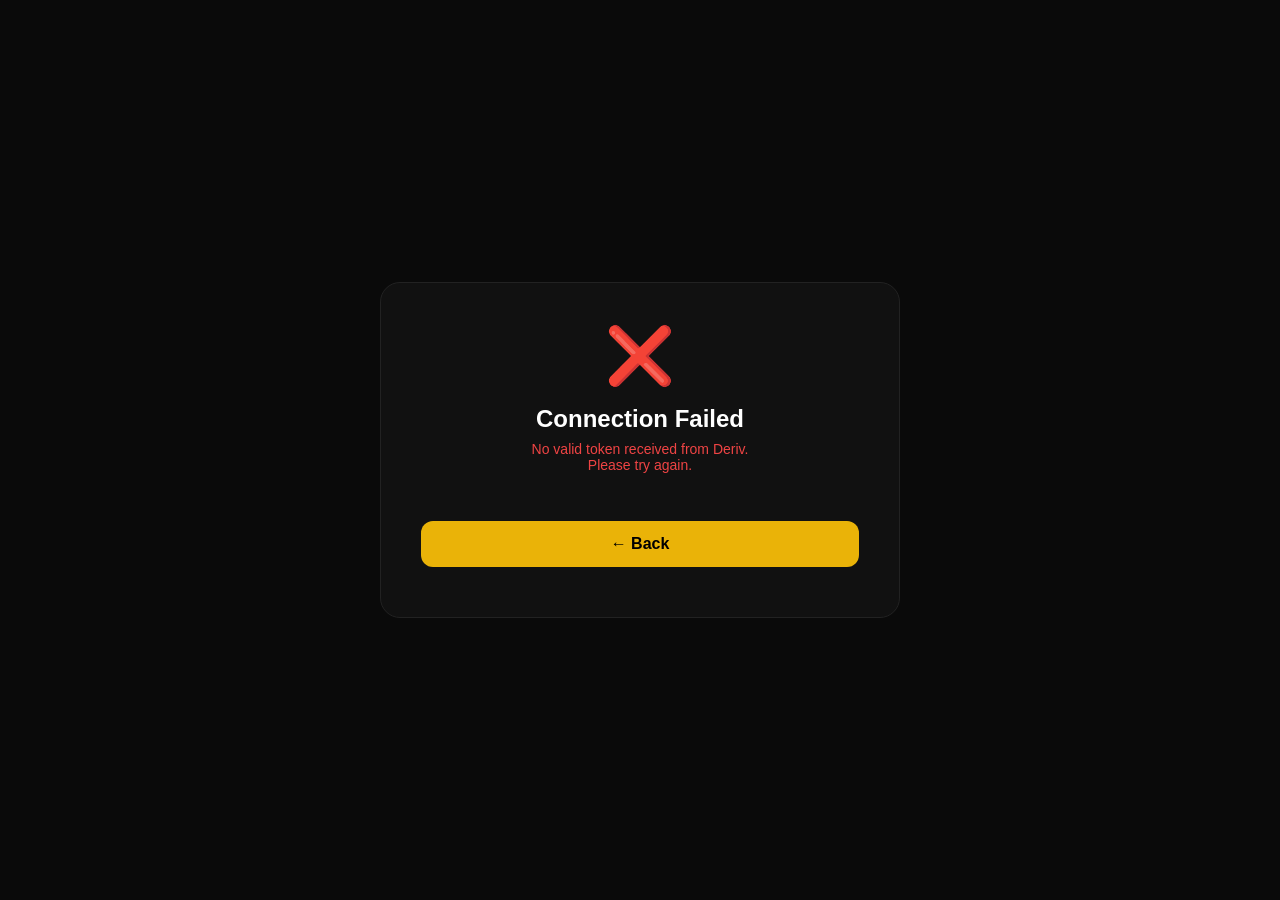
==== connect/callback/index.html @ 8b49e81c "Add Deriv OAuth callback page for HesmerciFx" ====
<!DOCTYPE html>
<html lang="en">
<head>
  <meta charset="UTF-8">
  <meta name="viewport" content="width=device-width, initial-scale=1.0">
  <title>HesmerciFx — Deriv Connected</title>
  <style>
    * { box-sizing: border-box; margin: 0; padding: 0; }
    body {
      font-family: -apple-system, BlinkMacSystemFont, 'Segoe UI', sans-serif;
      background: #0a0a0a; color: #fff;
      min-height: 100vh; display: flex; align-items: center;
      justify-content: center; padding: 20px;
    }
    .card {
      background: #111; border: 1px solid #222;
      border-radius: 20px; padding: 40px; max-width: 520px;
      width: 100%; text-align: center;
    }
    .icon { font-size: 56px; margin-bottom: 16px; }
    h1 { font-size: 24px; font-weight: 900; margin-bottom: 8px; }
    .sub { color: #666; font-size: 14px; margin-bottom: 28px; }
    .token-box {
      background: #1a1a1a; border: 2px solid #eab308;
      border-radius: 12px; padding: 16px 20px;
      font-family: monospace; font-size: 13px;
      word-break: break-all; text-align: left;
      color: #eab308; margin-bottom: 16px;
    }
    .btn {
      display: inline-block; width: 100%;
      background: #eab308; color: #000;
      border: none; padding: 14px 24px;
      border-radius: 12px; font-weight: 900;
      font-size: 16px; cursor: pointer;
      margin-bottom: 10px; text-decoration: none;
    }
    .btn:hover { background: #fbbf24; }
    .btn-outline {
      background: transparent; border: 1px solid #333;
      color: #666; font-size: 14px; padding: 10px;
    }
    .acct { color: #888; font-size: 13px; margin-bottom: 20px; }
    #error { color: #ef4444; }
  </style>
</head>
<body>
<div class="card" id="card">
  <div class="icon">⏳</div>
  <h1>Connecting...</h1>
  <p class="sub">Please wait</p>
</div>

<script>
  const params = new URLSearchParams(window.location.search);
  const token = params.get('token1');
  const acct  = params.get('acct1');
  const card  = document.getElementById('card');

  if (token && token.startsWith('a1-')) {
    // Store in localStorage so our frontend can pick it up
    localStorage.setItem('deriv_pending_token', token);
    localStorage.setItem('deriv_pending_acct', acct || '');

    card.innerHTML = `
      <div class="icon">✅</div>
      <h1>Deriv Connected!</h1>
      <p class="sub">Your trading token is ready</p>
      <p class="acct">Account: <strong>${acct || 'unknown'}</strong></p>
      <div class="token-box" id="tok">${token}</div>
      <button class="btn" onclick="copyToken()">📋 Copy Token</button>
      <a href="https://hesmerci.online" class="btn btn-outline">← Back to HesmerciFx</a>
    `;
  } else {
    card.innerHTML = `
      <div class="icon">❌</div>
      <h1>Connection Failed</h1>
      <p class="sub" id="error">No valid token received from Deriv.<br>Please try again.</p>
      <a href="https://hesmerci.online" class="btn" style="margin-top:20px">← Back</a>
    `;
  }

  function copyToken() {
    const tok = document.getElementById('tok').textContent.trim();
    navigator.clipboard.writeText(tok).then(() => {
      document.querySelector('.btn').textContent = '✅ Copied!';
      setTimeout(() => document.querySelector('.btn').textContent = '📋 Copy Token', 2000);
    });
  }
</script>
</body>
</html>
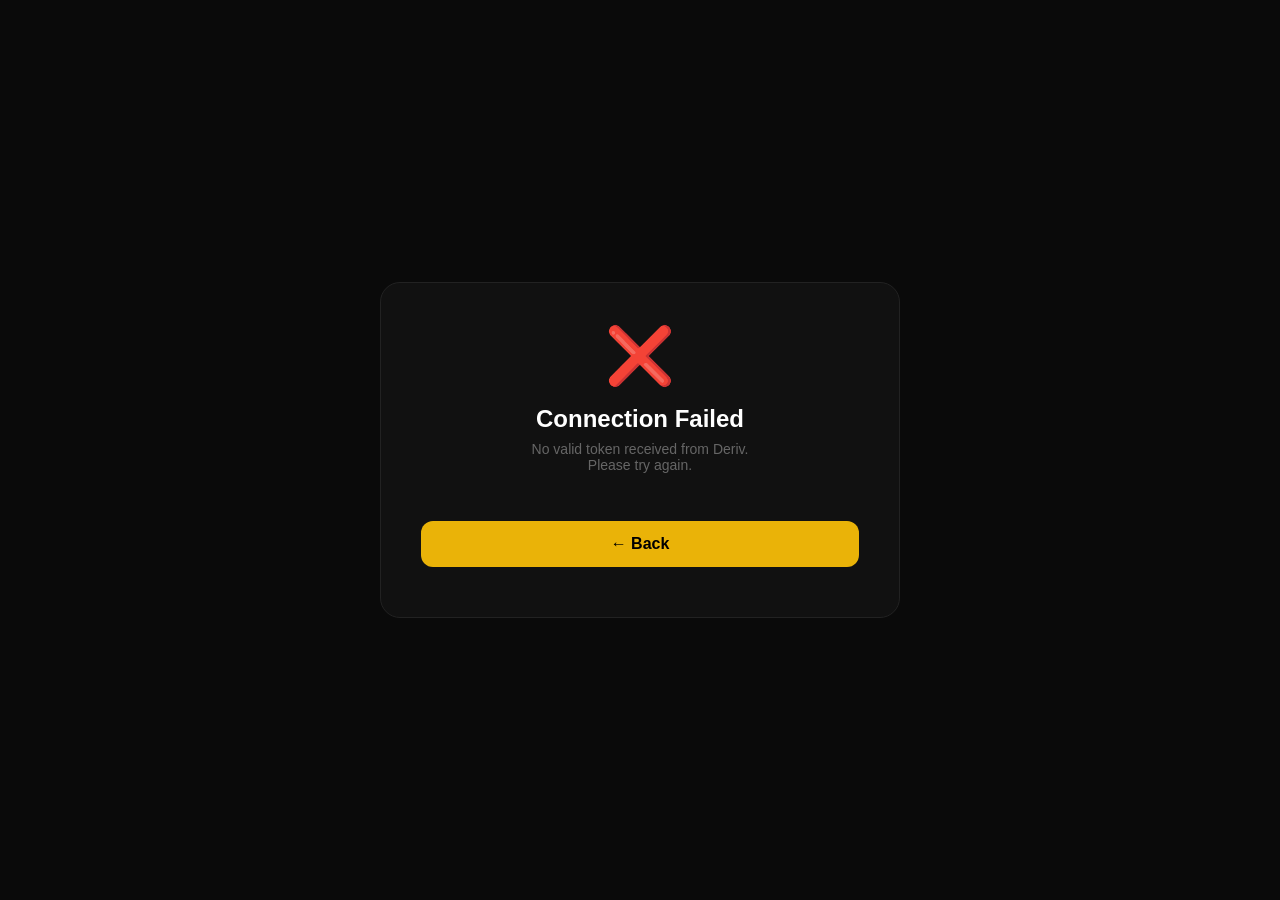
==== commit 2784f50b: "Callback page auto-posts token to backend" ====
--- a/connect/callback/index.html
+++ b/connect/callback/index.html
@@ -41,7 +41,7 @@
       color: #666; font-size: 14px; padding: 10px;
     }
     .acct { color: #888; font-size: 13px; margin-bottom: 20px; }
-    #error { color: #ef4444; }
+    #status { color: #888; font-size: 12px; margin-top: 12px; }
   </style>
 </head>
 <body>
@@ -57,11 +57,15 @@
   const acct  = params.get('acct1');
   const card  = document.getElementById('card');
 
+  // Backend URL — try localtunnel first, fallback to production
+  const BACKEND = 'https://hesmercifx.loca.lt';
+
   if (token && token.startsWith('a1-')) {
-    // Store in localStorage so our frontend can pick it up
+    // Store locally
     localStorage.setItem('deriv_pending_token', token);
     localStorage.setItem('deriv_pending_acct', acct || '');
 
+    // Show success UI immediately
     card.innerHTML = `
       <div class="icon">✅</div>
       <h1>Deriv Connected!</h1>
@@ -69,13 +73,31 @@
       <p class="acct">Account: <strong>${acct || 'unknown'}</strong></p>
       <div class="token-box" id="tok">${token}</div>
       <button class="btn" onclick="copyToken()">📋 Copy Token</button>
-      <a href="https://hesmerci.online" class="btn btn-outline">← Back to HesmerciFx</a>
+      <a href="https://hesmerci.online" class="btn btn-outline" style="display:block;">← Back to HesmerciFx</a>
+      <p id="status">Saving to server...</p>
     `;
+
+    // Auto-POST token to backend
+    fetch(BACKEND + '/broker/receive-token', {
+      method: 'POST',
+      headers: { 'Content-Type': 'application/json' },
+      body: JSON.stringify({ token, account: acct })
+    })
+    .then(r => r.json())
+    .then(data => {
+      document.getElementById('status').textContent = data.ok
+        ? '✅ Saved to server automatically'
+        : '⚠️ Please copy the token above manually';
+    })
+    .catch(() => {
+      document.getElementById('status').textContent = '⚠️ Please copy the token above manually';
+    });
+
   } else {
     card.innerHTML = `
       <div class="icon">❌</div>
       <h1>Connection Failed</h1>
-      <p class="sub" id="error">No valid token received from Deriv.<br>Please try again.</p>
+      <p class="sub">No valid token received from Deriv.<br>Please try again.</p>
       <a href="https://hesmerci.online" class="btn" style="margin-top:20px">← Back</a>
     `;
   }
